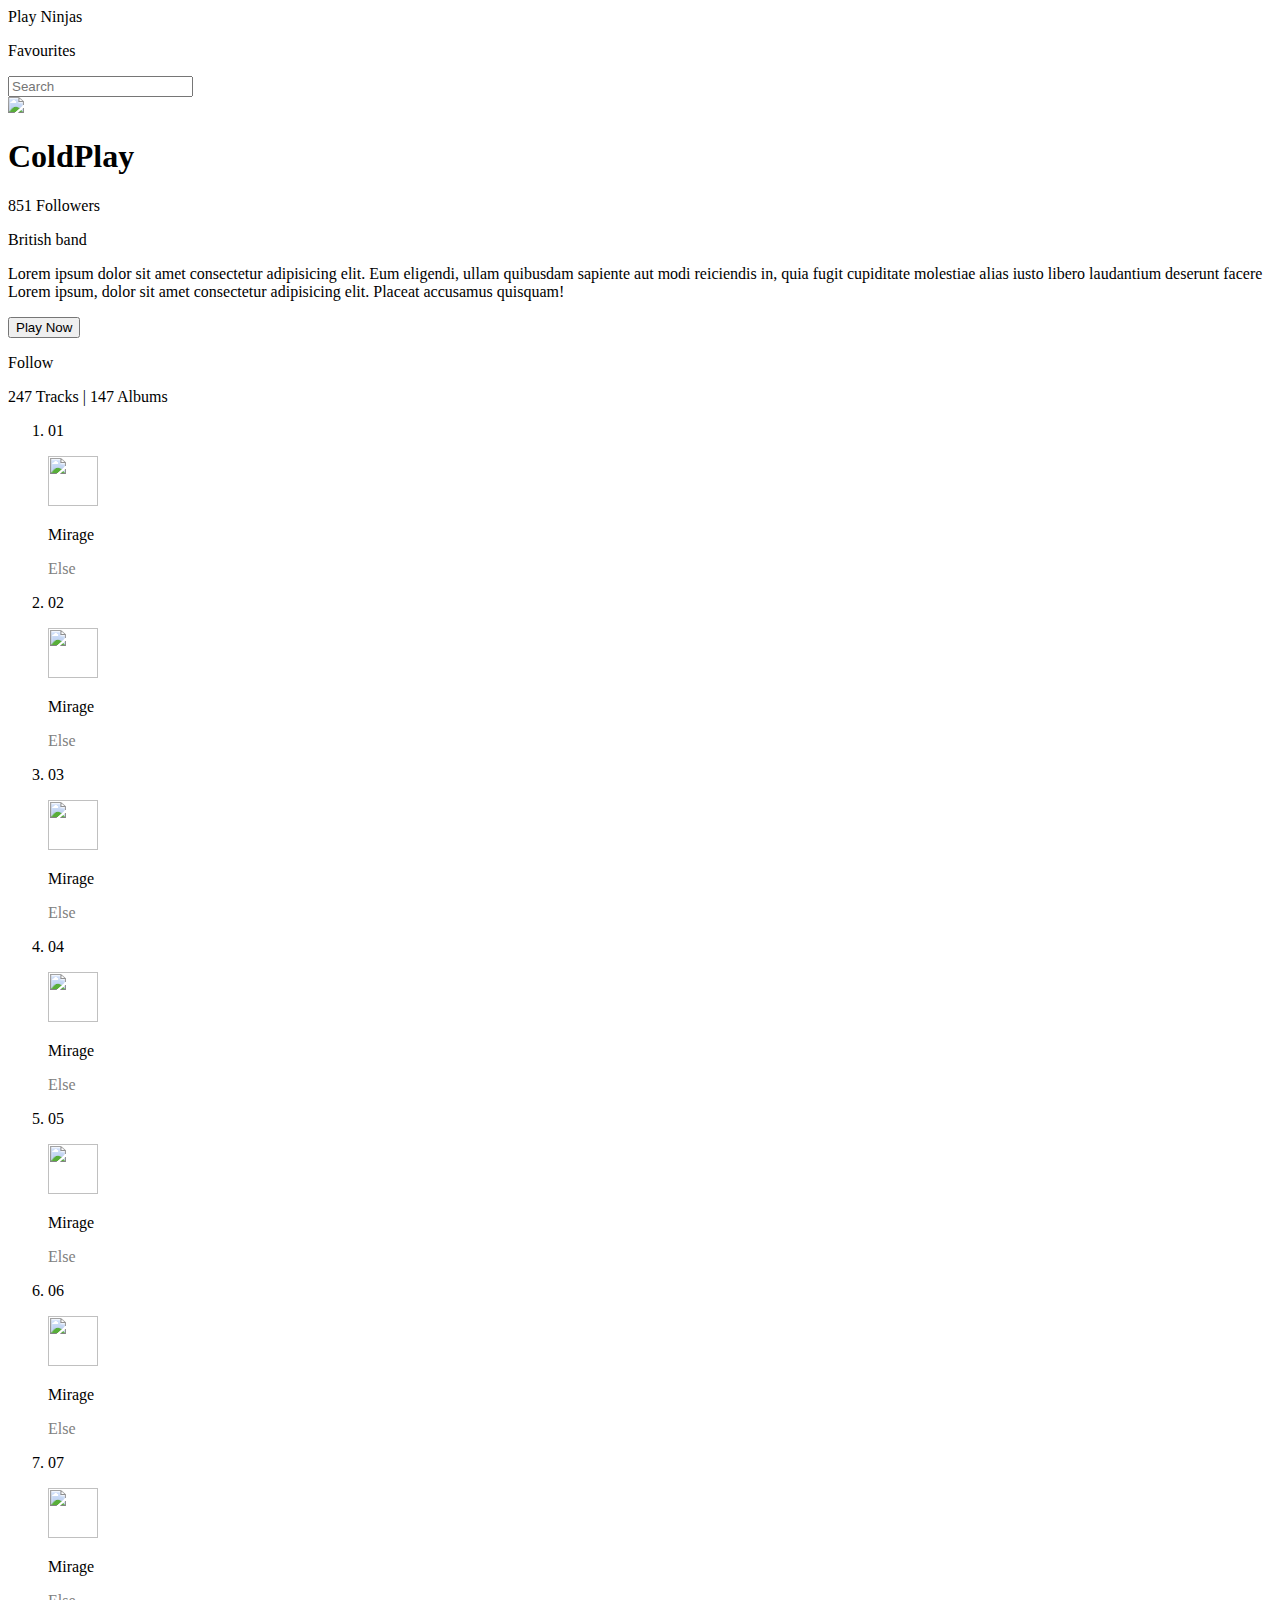
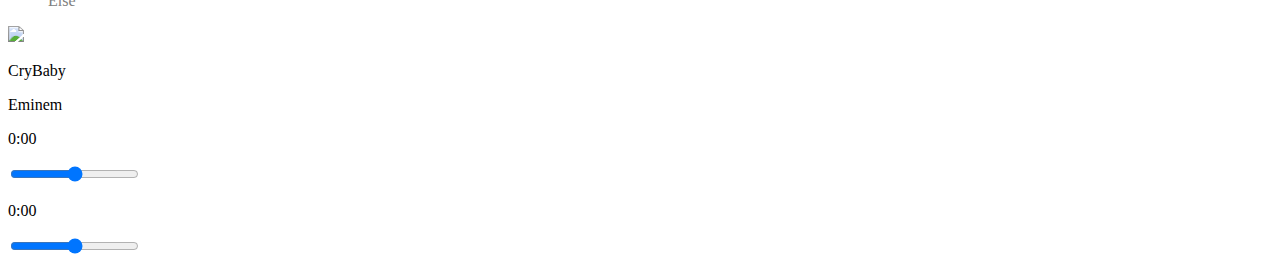
==== index2.html @ c8929fe0 "Add files via upload" ====
<!DOCTYPE html>
<html lang="en">
  <head>
    <meta charset="UTF-8" />
    <meta http-equiv="X-UA-Compatible" content="IE=edge" />
    <meta name="viewport" content="width=device-width, initial-scale=1.0" />
    <script
      src="https://kit.fontawesome.com/c4c3871909.js"
      crossorigin="anonymous"
    ></script>
    <link rel="stylesheet" href="index2.css" />
    <title>Play Ninjas</title>
  </head>
  <body>
    <header id="header" class="flex">
      <!--Left-section-header -->
      <div id="left-section-header" class="flex">
        <!-- BrandLogo -->
        <div id="logo">
          <i class="fab fa-spotify"></i>
          <span>Play Ninjas</span>
        </div>
        <!-- Favourites -->
        <div id="favourites">
          <p>Favourites</p>
        </div>
      </div>
      <!-- Right-section-header -->
      <div id="right-section-header" class="flex">
        <!-- SearchBar -->
        <div id="searchBar" class="flex">
          <i class="fas fa-search"></i>
          <input type="text" class="search" placeholder="Search" />
          <i class="fas fa-microphone"></i>
        </div>
        <!-- Notification -->
        <div id="notification">
          <i class="fas fa-bell" style="font-size: 1.5rem"></i>
        </div>
        <!-- Profile Logo -->
        <div id="profile">
          <i class="fas fa-user" style="font-size: 1.5rem"></i>
        </div>
      </div>
    </header>
    <main class="flex">
    <div id="main" class="flex">
      <div class="main_left flex">
        <div id="maintopLeft">
          <img src="index2.png" />
        </div>
        <div id="maintopRight" class="flex">
          <div id="upper" class="flex">
            <div id="songName" class="flex">
              <h1>ColdPlay</h1>
              <p>851 Followers</p>
            </div>
            <div id="songDetails" class="flex">
              <p>British band</p>
              <p>
                Lorem ipsum dolor sit amet consectetur adipisicing elit. Eum
                eligendi, ullam quibusdam sapiente aut modi reiciendis in, quia
                fugit cupiditate molestiae alias iusto libero laudantium
                deserunt facere Lorem ipsum, dolor sit amet consectetur
                adipisicing elit. Placeat accusamus quisquam!
              </p>
            </div>
          </div>
          <div id="lower" class="flex">
            <div id="buttons" class="flex">
              <button type="submit">Play Now</button>
              <p>Follow</p>
            </div>
            <div id="buttonDetails" class="flex">
              <p>247 Tracks | 147 Albums</p>
            </div>
          </div>
        </div>
      </div>
      <div class="mainbottomlist flex">
        <ol class="flex" >
            <div class="oldiv">
            <li class="flex">
                <div class="num flex">
                    <p>01</p>
                </div>
                <div class="listsong flex">
                   <img src="90294da3e806e4259a05f7f47bd5c635.jpg" width="50rem" height="50rem">
                   <div class="listsongChild flex">
                       <p>Mirage</p>
                       <p style="color:gray;">Else</p>
                   </div>
                </div>
                <div class="listfonts flex">
                    <i class="far fa-heart"></i>
                    <i class="fas fa-plus"></i>
                </div>
            </li>
           </div>
           <div class="oldiv">
            <li class="flex">
                <div class="num flex">
                    <p>02</p>
                </div>
                <div class="listsong flex">
                   <img src="90294da3e806e4259a05f7f47bd5c635.jpg" width="50rem" height="50rem">
                   <div class="listsongChild flex">
                       <p>Mirage</p>
                       <p style="color:gray;">Else</p>
                   </div>
                </div>
                <div class="listfonts flex">
                    <i class="far fa-heart"></i>
                    <i class="fas fa-plus"></i>
                </div>
            </li>
           </div>
           <div class="oldiv">
            <li class="flex">
                <div class="num flex">
                    <p>03</p>
                </div>
                <div class="listsong flex">
                   <img src="90294da3e806e4259a05f7f47bd5c635.jpg" width="50rem" height="50rem">
                   <div class="listsongChild flex">
                       <p>Mirage</p>
                       <p style="color:gray;">Else</p>
                   </div>
                </div>
                <div class="listfonts flex">
                    <i class="far fa-heart"></i>
                    <i class="fas fa-plus"></i>
                </div>
            </li>
           </div>
           <div class="oldiv">
            <li class="flex">
                <div class="num flex">
                    <p>04</p>
                </div>
                <div class="listsong flex">
                   <img src="90294da3e806e4259a05f7f47bd5c635.jpg" width="50rem" height="50rem">
                   <div class="listsongChild flex">
                       <p>Mirage</p>
                       <p style="color:gray;">Else</p>
                   </div>
                </div>
                <div class="listfonts flex">
                    <i class="far fa-heart"></i>
                    <i class="fas fa-plus"></i>
                </div>
            </li>
           </div>
           <div class="oldiv">
            <li class="flex">
                <div class="num flex">
                    <p>05</p>
                </div>
                <div class="listsong flex">
                   <img src="90294da3e806e4259a05f7f47bd5c635.jpg" width="50rem" height="50rem">
                   <div class="listsongChild flex">
                       <p>Mirage</p>
                       <p style="color:gray;">Else</p>
                   </div>
                </div>
                <div class="listfonts flex">
                    <i class="far fa-heart"></i>
                    <i class="fas fa-plus"></i>
                </div>
            </li>
           </div>
           <div class="oldiv">
            <li class="flex">
                <div class="num flex">
                    <p>06</p>
                </div>
                <div class="listsong flex">
                   <img src="90294da3e806e4259a05f7f47bd5c635.jpg" width="50rem" height="50rem">
                   <div class="listsongChild flex">
                       <p>Mirage</p>
                       <p style="color:gray;">Else</p>
                   </div>
                </div>
                <div class="listfonts flex">
                    <i class="far fa-heart"></i>
                    <i class="fas fa-plus"></i>
                </div>
            </li>
           </div>
           <div class="oldiv">
            <li class="flex">
                <div class="num flex">
                    <p>07</p>
                </div>
                <div class="listsong flex">
                   <img src="90294da3e806e4259a05f7f47bd5c635.jpg" width="50rem" height="50rem">
                   <div class="listsongChild flex">
                       <p>Mirage</p>
                       <p style="color:gray;">Else</p>
                   </div>
                </div>
                <div class="listfonts flex">
                    <i class="far fa-heart"></i>
                    <i class="fas fa-plus"></i>
                </div>
            </li>
           </div>
        </ol>
      </div>
      
    </div>
      <div class="main_right"></div>
    </main>
    <footer>
      <div class="footer flex">
        <div class="footer_left flex">
          <img src="90294da3e806e4259a05f7f47bd5c635.jpg" width="50rem" />
          <div class="footer_left_child flex">
            <p>CryBaby</p>
            <p>Eminem</p>
          </div>
          <i class="fas fa-heart"></i>
        </div>
        <div class="footer_center flex">
          <div id="controls" class="flex">
            <i class="fas fa-random"></i>
            <i class="fas fa-angle-double-left"></i>
            <i class="fas fa-play"></i>
            <i class="fas fa-angle-double-right"></i>
            <i class="fas fa-redo"></i>
          </div>
          <div id="controlChild" class="flex">
            <p>0:00</p>
            <input type="range" name="Range" id="Range" />
            <p>0:00</p>
          </div>
        </div>
        <div class="footer_right">
          <i class="fab fa-bluetooth-b"></i>
          <i class="fas fa-headphones"></i>
          <input type="range" name="Range" id="range" />
          <i class="fas fa-volume-up"></i>
          <i class="fas fa-expand-alt"></i>
        </div>
      </div>
    </footer>
  </body>
</html>
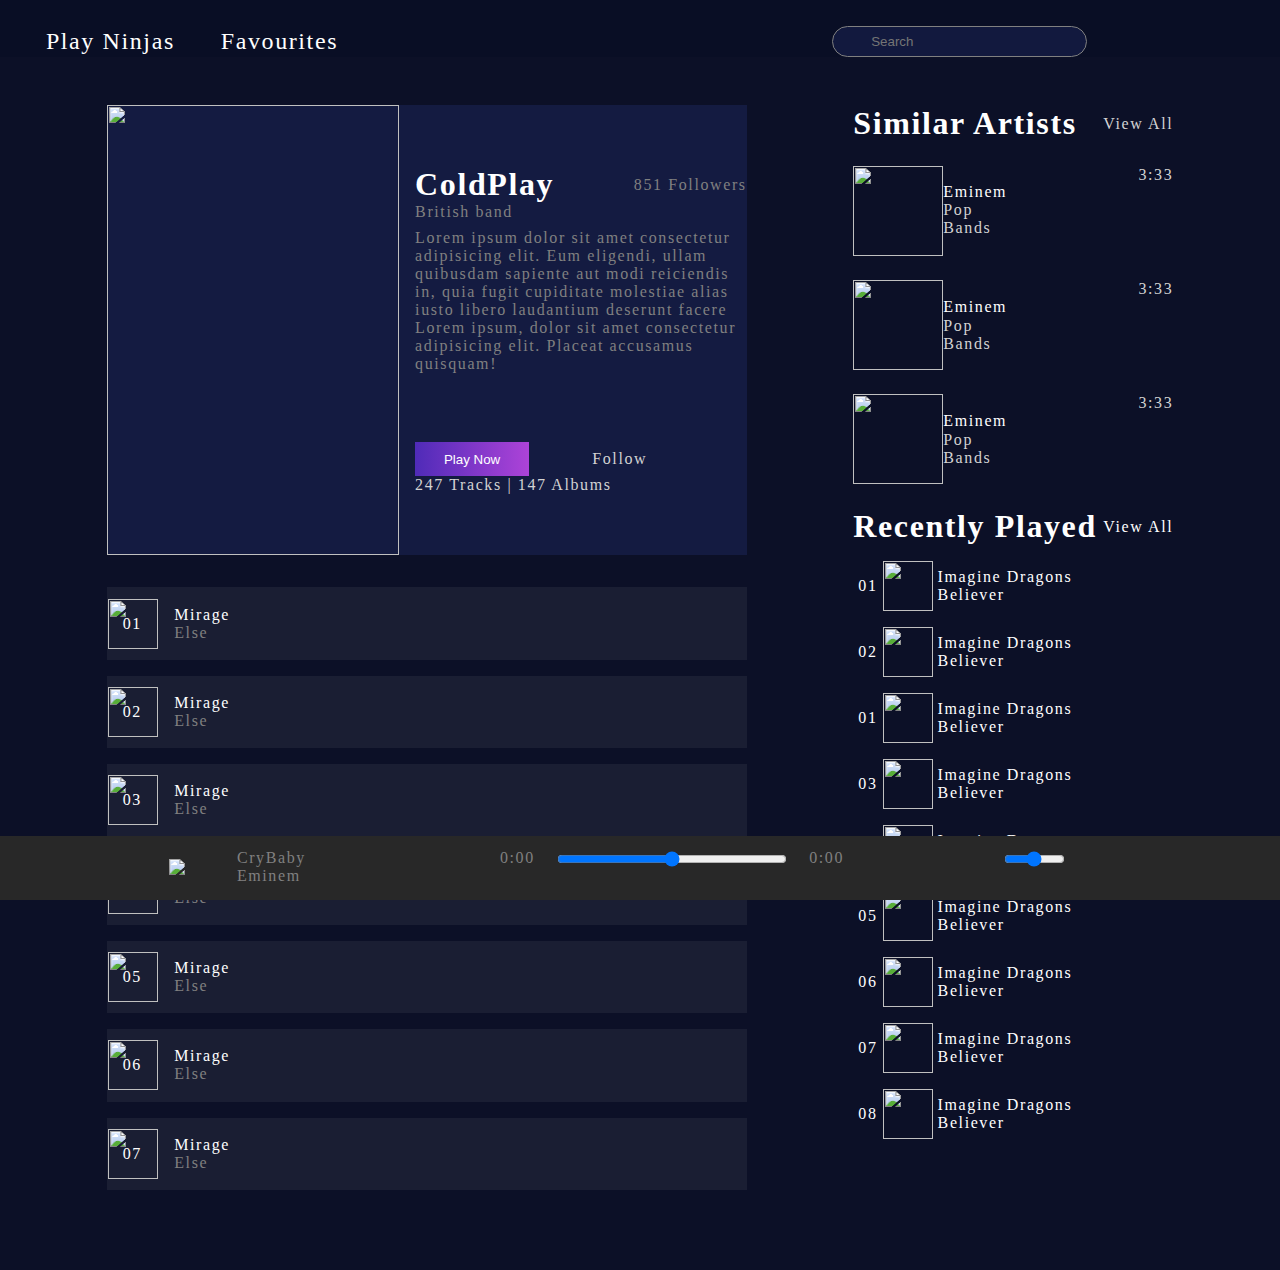
==== commit 204a3a1c: "Add files via upload" ====
--- a/index2.html
+++ b/index2.html
@@ -43,18 +43,25 @@
         </div>
       </div>
     </header>
+    <!-- Main section -->
     <main class="flex">
     <div id="main" class="flex">
+      <!-- Main section left -->
       <div class="main_left flex">
+        <!-- Main section Left top -->
         <div id="maintopLeft">
           <img src="index2.png" />
         </div>
+        <!-- Main section top right -->
         <div id="maintopRight" class="flex">
+          <!-- Main section top right upper portion -->
           <div id="upper" class="flex">
+            <!-- CSS for song name -->
             <div id="songName" class="flex">
               <h1>ColdPlay</h1>
               <p>851 Followers</p>
             </div>
+            <!-- Song details section -->
             <div id="songDetails" class="flex">
               <p>British band</p>
               <p>
@@ -66,20 +73,26 @@
               </p>
             </div>
           </div>
+          <!-- lower part of section -->
           <div id="lower" class="flex">
+            <!-- Play Now button -->
             <div id="buttons" class="flex">
               <button type="submit">Play Now</button>
               <p>Follow</p>
             </div>
+            <!-- Button details -->
             <div id="buttonDetails" class="flex">
               <p>247 Tracks | 147 Albums</p>
-            </div>
-          </div>
-        </div>
-      </div>
+            </div> 
+          </div>
+        </div>
+      </div>
+      <!-- left bottom List begins -->
       <div class="mainbottomlist flex">
+        <!-- List begins -->
         <ol class="flex" >
             <div class="oldiv">
+              <!-- List items -->
             <li class="flex">
                 <div class="num flex">
                     <p>01</p>
@@ -98,6 +111,7 @@
             </li>
            </div>
            <div class="oldiv">
+             <!-- List items -->
             <li class="flex">
                 <div class="num flex">
                     <p>02</p>
@@ -116,6 +130,7 @@
             </li>
            </div>
            <div class="oldiv">
+             <!-- List items -->
             <li class="flex">
                 <div class="num flex">
                     <p>03</p>
@@ -134,6 +149,7 @@
             </li>
            </div>
            <div class="oldiv">
+             <!-- List items -->
             <li class="flex">
                 <div class="num flex">
                     <p>04</p>
@@ -153,6 +169,7 @@
            </div>
            <div class="oldiv">
             <li class="flex">
+              <!-- List items -->
                 <div class="num flex">
                     <p>05</p>
                 </div>
@@ -171,6 +188,7 @@
            </div>
            <div class="oldiv">
             <li class="flex">
+              <!-- List items -->
                 <div class="num flex">
                     <p>06</p>
                 </div>
@@ -189,6 +207,7 @@
            </div>
            <div class="oldiv">
             <li class="flex">
+              <!-- List items -->
                 <div class="num flex">
                     <p>07</p>
                 </div>
@@ -209,10 +228,190 @@
       </div>
       
     </div>
-      <div class="main_right"></div>
+    <!-- Main right begins -->
+      <div class="main_right flex">
+        <!-- Main right top -->
+        <div id="mainrightTop" class="flex">
+          <!-- options -->
+           <div class="MRTT flex">
+              <h1>Similar Artists</h1>
+              <p style="color:lightgray;">View All</p>
+           </div>
+           <!-- Container for list -->
+           <div class="MRTB flex">
+              <div class="MRTBleft flex">
+                <img src="ian-curtis-joy-division-music-microphone-wallpaper-preview.jpg" width="90rem" height="90rem">
+                <div class="MRTBtext" class="flex">
+                  <p>Eminem</p>
+                  <p style="color:lightgray;">Pop Bands</p>
+                </div>
+              </div>
+              <div class="MRTBright" class="flex">
+                <i class="fas fa-ellipsis-h"></i>
+                <p>3:33</p>
+              </div>
+           </div>
+            <!-- Container for list -->
+           <div class="MRTB flex" >
+            <div class="MRTBleft flex">
+              <img src="ian-curtis-joy-division-music-microphone-wallpaper-preview.jpg" width="90rem" height="90rem">
+              <div class="MRTBtext flex">
+                <p>Eminem</p>
+                <p style="color:lightgray;">Pop Bands</p>
+              </div>
+            </div>
+            <div class="MRTBright flex">
+              <i class="fas fa-ellipsis-h"></i>
+              <p>3:33</p>
+            </div>
+         </div>
+          <!-- Container for list -->
+         <div class="MRTB flex">
+          <div class="MRTBleft flex">
+            <img src="ian-curtis-joy-division-music-microphone-wallpaper-preview.jpg" width="90rem" height="90rem">
+            <div class="MRTBtext flex">
+              <p>Eminem</p>
+              <p style="color:lightgray;">Pop Bands</p>
+            </div>
+          </div>
+          <div class="MRTBright flex">
+            <i class="fas fa-ellipsis-h"></i>
+            <p>3:33</p>
+          </div>
+       </div>
+        </div>
+        <!-- Main right bottom begins -->
+        <div id="mainrightbottom" class="flex">
+          <div id="MRBT" class="flex">
+              <h1>Recently Played</h1>
+              <p>View All</p>
+          </div>
+          <!-- main right bottom list -->
+          <ol class="flex" style="list-style: none;" id="MRBTlist">
+            <!-- List items -->
+            <li class="flex">
+               <div class="liitems flex">
+                 <p>01</p>
+                 <img src="concert_crowd_people_134866_1920x1080.jpg" width="50rem" height="50rem">
+                 <div class="litext flex">
+                   <p>Imagine Dragons</p>
+                   <p>Believer</p>
+                 </div>
+               </div>
+               <i class="far fa-heart"></i>
+            </li>
+            <!-- List items -->
+
+            <li class="flex">
+              <div class="liitems flex">
+                <p>02</p>
+                <img src="concert_crowd_people_134866_1920x1080.jpg" width="50rem" height="50rem">
+                <div class="litext flex">
+                  <p>Imagine Dragons</p>
+                  <p>Believer</p>
+                </div>
+              </div>
+              <i class="far fa-heart"></i>
+           </li>
+            <!-- List items -->
+
+           <li class="flex">
+            <div class="liitems flex">
+              <p>01</p>
+              <img src="concert_crowd_people_134866_1920x1080.jpg" width="50rem" height="50rem">
+              <div class="litext flex">
+                <p>Imagine Dragons</p>
+                <p>Believer</p>
+              </div>
+            </div>
+            <i class="far fa-heart"></i>
+           </li>
+            <!-- List items -->
+
+          <li class="flex">
+          <div class="liitems flex">
+            <p>03</p>
+            <img src="concert_crowd_people_134866_1920x1080.jpg" width="50rem" height="50rem">
+            <div class="litext flex">
+              <p>Imagine Dragons</p>
+              <p>Believer</p>
+            </div>
+          </div>
+
+          <i class="far fa-heart"></i>
+        </li>
+            <!-- List items -->
+
+         <li class="flex">
+          <div class="liitems flex">
+          <p>04</p>
+          <img src="concert_crowd_people_134866_1920x1080.jpg" width="50rem" height="50rem">
+          <div class="litext flex">
+            <p>Imagine Dragons</p>
+            <p>Believer</p>
+          </div>
+        </div>
+        <i class="far fa-heart"></i>
+      </li>
+            <!-- List items -->
+
+       <li class="flex">
+      <div class="liitems flex">
+        <p>05</p>
+        <img src="concert_crowd_people_134866_1920x1080.jpg" width="50rem" height="50rem">
+        <div class="litext flex">
+          <p>Imagine Dragons</p>
+          <p>Believer</p>
+        </div>
+      </div>
+      <i class="far fa-heart"></i>
+   </li>
+            <!-- List items -->
+
+   <li class="flex">
+    <div class="liitems flex">
+      <p>06</p>
+      <img src="concert_crowd_people_134866_1920x1080.jpg" width="50rem" height="50rem">
+      <div class="litext flex">
+        <p>Imagine Dragons</p>
+        <p>Believer</p>
+      </div>
+    </div>
+    <i class="far fa-heart"></i>
+        </li>
+            <!-- List items -->
+
+        <li class="flex">
+           <div class="liitems flex">
+        <p>07</p>
+       <img src="concert_crowd_people_134866_1920x1080.jpg" width="50rem" height="50rem">
+        <div class="litext flex">
+           <p>Imagine Dragons</p>
+          <p>Believer</p>
+          </div>
+          </div>
+         <i class="far fa-heart"></i>
+       </li>
+            <!-- List items -->
+
+           <li class="flex">
+               <div class="liitems flex">
+                 <p>08</p>
+                 <img src="concert_crowd_people_134866_1920x1080.jpg" width="50rem" height="50rem">
+                 <div class="litext flex">
+                   <p>Imagine Dragons</p>
+                   <p>Believer</p>
+                 </div>
+               </div>
+               <i class="far fa-heart"></i>
+            </li>
+          </ol>
+      </div>
     </main>
+    <!-- Sticky footer begins -->
     <footer>
       <div class="footer flex">
+        <!-- footer left -->
         <div class="footer_left flex">
           <img src="90294da3e806e4259a05f7f47bd5c635.jpg" width="50rem" />
           <div class="footer_left_child flex">
@@ -221,6 +420,7 @@
           </div>
           <i class="fas fa-heart"></i>
         </div>
+        <!-- footer center -->
         <div class="footer_center flex">
           <div id="controls" class="flex">
             <i class="fas fa-random"></i>
@@ -235,6 +435,7 @@
             <p>0:00</p>
           </div>
         </div>
+        <!-- footer right -->
         <div class="footer_right">
           <i class="fab fa-bluetooth-b"></i>
           <i class="fas fa-headphones"></i>
@@ -242,6 +443,10 @@
           <i class="fas fa-volume-up"></i>
           <i class="fas fa-expand-alt"></i>
         </div>
+        
+
+
+        </div>
       </div>
     </footer>
   </body>
--- a/index2.css
+++ b/index2.css
@@ -0,0 +1,335 @@
+/* Body (basic) */
+body {
+  background: #0c1027;
+  margin: 0px;
+  padding: 0px;
+  letter-spacing: 0.1rem;
+  overflow-x: hidden;
+  overflow-wrap: break-word;
+}
+i {
+  color: gray;
+}
+p {
+  margin: 0px;
+}
+.flex {
+  display: flex;
+  flex-wrap: nowrap;
+}
+/* HEader begins */
+#header {
+  background: #090e25;
+  position: sticky;
+  top: 0;
+  padding-top: 1.6rem;
+  color: white;
+  width: 100vw;
+  flex-direction: row;
+  justify-content: space-between;
+}
+/* LEft section header */
+#left-section-header {
+  /* outline:2px solid white; */
+  width: 30%;
+  flex-direction: row;
+  justify-content: space-evenly;
+  align-items: center;
+  font-size: 1.5rem;
+}
+/* Right section header */
+#right-section-header {
+  width: 40%;
+  flex-direction: row;
+  justify-content: space-evenly;
+  align-items: center;
+}
+#searchBar {
+  width: 15rem;
+  background-color: #12193e;
+  padding: 0.4rem;
+  border: 1px solid grey;
+  border-radius: 25px;
+  justify-content: space-around;
+  align-items: center;
+}
+#searchBar input {
+  border: none;
+  outline: none;
+  text-decoration: none;
+  background: none;
+  color: lightgrey;
+}
+/* Main begins */
+#main {
+  flex-direction: column;
+}
+main {
+  /* border:2px solid white; */
+  padding-top: 3rem;
+  width: 100vw;
+  flex-direction: row;
+  justify-content: space-evenly;
+}
+/* Main left part */
+.main_left {
+  color: white;
+  width: 50vw;
+  height: 50vh;
+  /* outline:2px solid white; */
+  flex-direction: row;
+  background-color: #141b41;
+}
+/* Main top left */
+#maintopLeft {
+  height: 50vh;
+  /* outline:2px solid cyan; */
+  width: 125rem;
+  margin-right: 1rem;
+}
+#maintopLeft img {
+  width: 100%;
+  height: 100%;
+}
+/* Main top right */
+#maintopRight {
+  /* outline:2px solid cyan; */
+  flex-direction: column;
+  justify-content: space-evenly;
+}
+#songName {
+  /* outline:2px solid white; */
+  flex-direction: row;
+  justify-content: space-between;
+  align-items: center;
+}
+#songName p {
+  color: gray;
+}
+#upper {
+  /* outline:2px solid white; */
+  flex-direction: column;
+}
+#songDetails {
+  flex-direction: column;
+}
+#songDetails p {
+  color: gray;
+  margin-bottom: 0.5rem;
+}
+#lower {
+  /* outline: 2px solid white; */
+  width: 70%;
+  flex-direction: column;
+  justify-content: center;
+  color: lightgray;
+}
+#buttons {
+  flex-direction: row;
+  justify-content: space-between;
+  align-items: center;
+}
+button[type="submit"] {
+  color: white;
+  padding: 0.6rem 1.8rem 0.6rem 1.8rem;
+  outline: none;
+  border: none;
+  background: linear-gradient(90deg, #4f2bb8, #ad43d8);
+  transition: 1s ease-in-out;
+}
+button[type="submit"]:hover {
+  background: linear-gradient(90deg, #ad43d8, #4f2bb8);
+}
+/* List main right */
+.mainbottomlist {
+  color: white;
+  width: 100%;
+  /* outline:2px solid white; */
+  flex-direction: column;
+  align-content: flex-start;
+  justify-content: flex-start;
+}
+ol {
+  padding: 0;
+  flex-direction: column;
+  list-style: none;
+}
+.num {
+  /* outline:2px solid white; */
+  margin-left: 1rem;
+  flex-direction: row;
+  justify-content: center;
+  align-items: center;
+}
+.mainbottomlist li {
+  background: #1a1e33;
+  padding: 0.7rem;
+  padding-right: 0;
+  padding-left: 0;
+  width: 100%;
+  /* outline:2px solid white; */
+  flex-direction: row;
+  justify-content: space-between;
+}
+.listsong {
+  /* outline:2px solid cyan; */
+
+  flex-direction: row;
+  width: 30%;
+  margin-left: -23rem;
+}
+.listsongChild {
+  justify-content: center;
+  margin-left: 1rem;
+  flex-direction: column;
+}
+.listfonts {
+  flex-direction: row;
+  /* outline:2px solid red; */
+  margin-right: 1rem;
+  width: 15%;
+  justify-content: space-evenly;
+  align-items: center;
+  font-size: 1.5rem;
+}
+.oldiv {
+  width: 100%;
+  margin-top: 1rem;
+  /* outline:2px solid white; */
+}
+.main_right {
+  color: white;
+  width: 25vw;
+  /* outline: 2px solid red; */
+  flex-direction: column;
+}
+#mainrightTop {
+  /* outline:2px solid rgb(173, 49, 49); */
+  flex-direction: column;
+}
+/* main right top text */
+.MRTT {
+  /* outline:2px solid cyan; */
+  flex-direction: row;
+  justify-content: space-between;
+  align-items: center;
+}
+h1 {
+  margin: 0;
+}
+/* main right top bottom */
+.MRTB {
+  margin-top: 1.5rem;
+  flex-direction: row;
+  align-items: center;
+  /* outline:2px solid greenyellow; */
+  justify-content: space-between;
+}
+.MRTBleft {
+  /* outline:2px solid white; */
+  flex-direction: row;
+  justify-content: space-between;
+  align-items: center;
+  width: 52%;
+}
+.MRTBtext {
+  /* outline:2px solid white; */
+  height: 3.5rem;
+  flex-direction: column;
+  justify-content: space-evenly;
+}
+.MRTBright {
+  color: lightgray;
+  /* outline:2px solid white; */
+  flex-direction: column;
+  height: 100%;
+}
+#mainrightbottom {
+  margin-top: 1.5rem;
+  flex-direction: column;
+  /* outline:2px solid white; */
+}
+#MRBT {
+  flex-direction: row;
+  justify-content: space-between;
+  align-items: center;
+  /* outline:2px solid red; */
+}
+#MRBTlist li {
+  margin-bottom: 1rem;
+  /* outline:2px solid orange; */
+  width: 100%;
+  flex-direction: row;
+  justify-content: space-between;
+  align-items: center;
+}
+.liitems {
+  width: 70%;
+  /* outline:2px solid pink; */
+  flex-direction: row;
+  align-items: center;
+  justify-content: space-evenly;
+}
+.litext {
+  flex-direction: column;
+}
+/* footer begins */
+footer {
+  position: sticky;
+  bottom: 0;
+  width: 100vw;
+  height: 4rem;
+  background-color: #282828;
+  color: white;
+}
+.footer {
+  color: gray;
+  width: 100%;
+  flex-direction: row;
+  justify-content: space-evenly;
+  padding: 0.8rem;
+}
+.footer_left {
+  width: 15%;
+  /* outline:2px solid white; */
+  flex-direction: row;
+  justify-content: space-evenly;
+  align-items: center;
+}
+.footer_left_child {
+  flex-direction: column;
+}
+.footer_center {
+  width: 30%;
+  /* outline:2px solid white; */
+  flex-direction: column;
+  align-items: center;
+}
+#controls {
+  /* outline:2px solid white; */
+  width: 50%;
+  flex-direction: row;
+  justify-content: space-evenly;
+}
+#controlChild {
+  /* outline:2px solid white; */
+  width: 100%;
+  flex-direction: row;
+  justify-content: space-evenly;
+}
+#Range {
+  width: 60%;
+}
+.footer_right {
+  width: 12%;
+  /* outline:2px solid white; */
+  flex-direction: row;
+  justify-content: space-evenly;
+  align-items: center;
+}
+#range {
+  width: 40%;
+}
+.footer i:hover {
+  color: rgba(34, 180, 34, 0.609);
+}
